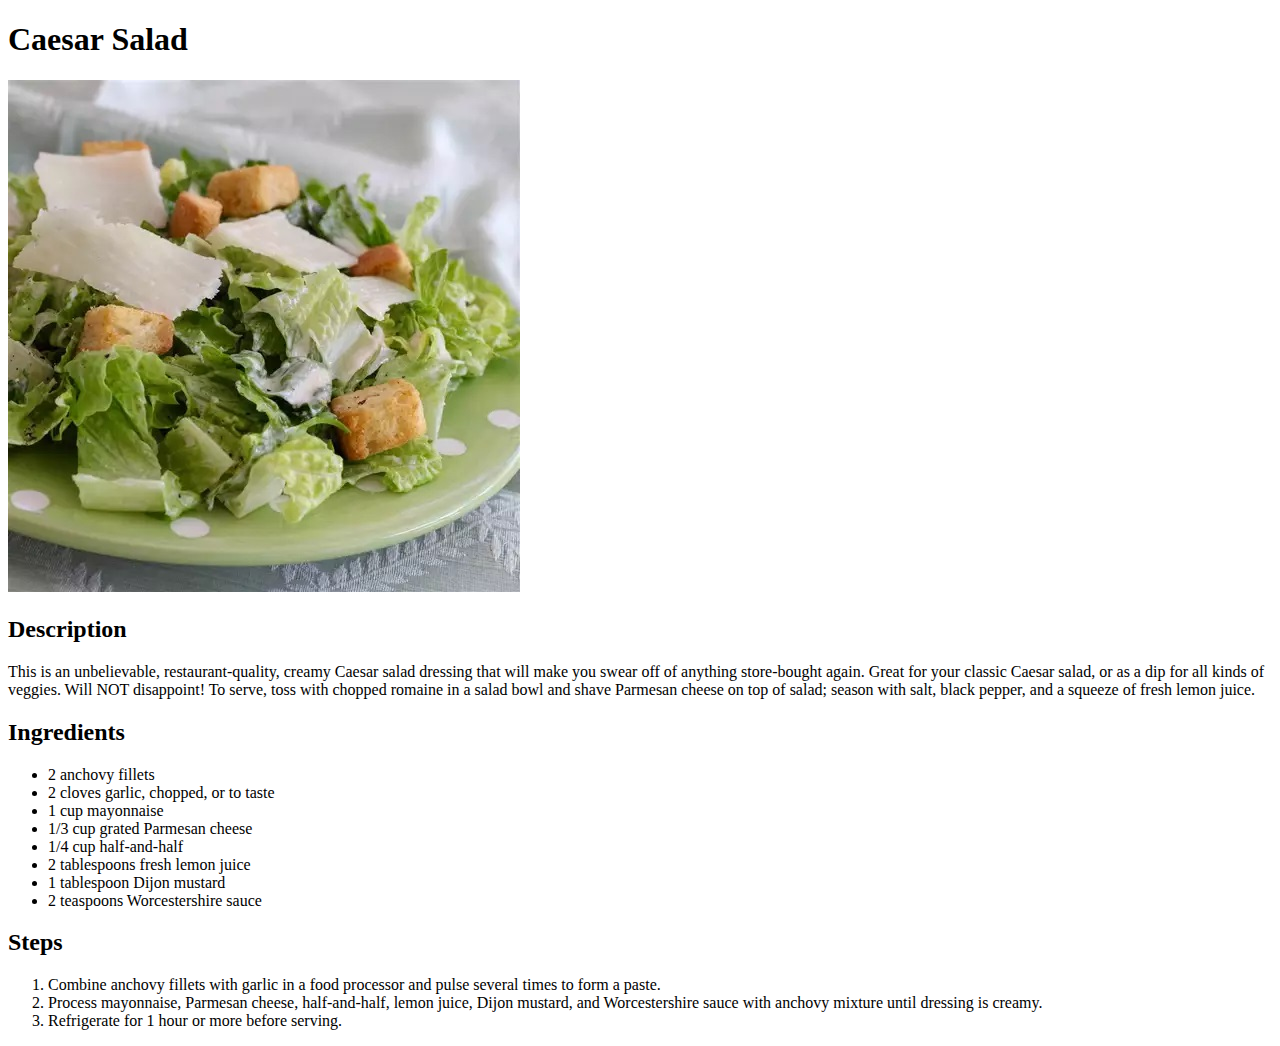
==== recipes/caesar-salad.html @ 19529db1 "Create recipe pages" ====
<!DOCTYPE html>
<html lang="en">
    <head>
        <meta charset="UTF-8">
        <title>Odin Recipes: caesar salad</title>
    </head>

    <body>
        <h1>Caesar Salad</h1>
        <img src="../img/caesar-salad.jpg" alt="A dish of caesar salad">

        <h2>Description</h2>
        <p>This is an unbelievable, restaurant-quality, creamy Caesar salad dressing that will make you swear off of anything store-bought again. Great for your classic Caesar salad, or as a dip for all kinds of veggies. Will NOT disappoint! To serve, toss with chopped romaine in a salad bowl and shave Parmesan cheese on top of salad; season with salt, black pepper, and a squeeze of fresh lemon juice.</p>

        <h2>Ingredients</h2>
        <ul>
            <li>2 anchovy fillets</li>
            <li>2 cloves garlic, chopped, or to taste</li>
            <li>1 cup mayonnaise</li>
            <li>1/3 cup grated Parmesan cheese</li>
            <li>1/4 cup half-and-half</li>
            <li>2 tablespoons fresh lemon juice</li>
            <li>1 tablespoon Dijon mustard</li>
            <li>2 teaspoons Worcestershire sauce</li>
        </ul>

        <h2>Steps</h2>
        <ol>
            <li>Combine anchovy fillets with garlic in a food processor and pulse several times to form a paste.</li>
            <li>Process mayonnaise, Parmesan cheese, half-and-half, lemon juice, Dijon mustard, and Worcestershire sauce with anchovy mixture until dressing is creamy.</li>
            <li>Refrigerate for 1 hour or more before serving. </li>
        </ol>
    </body>
</html>
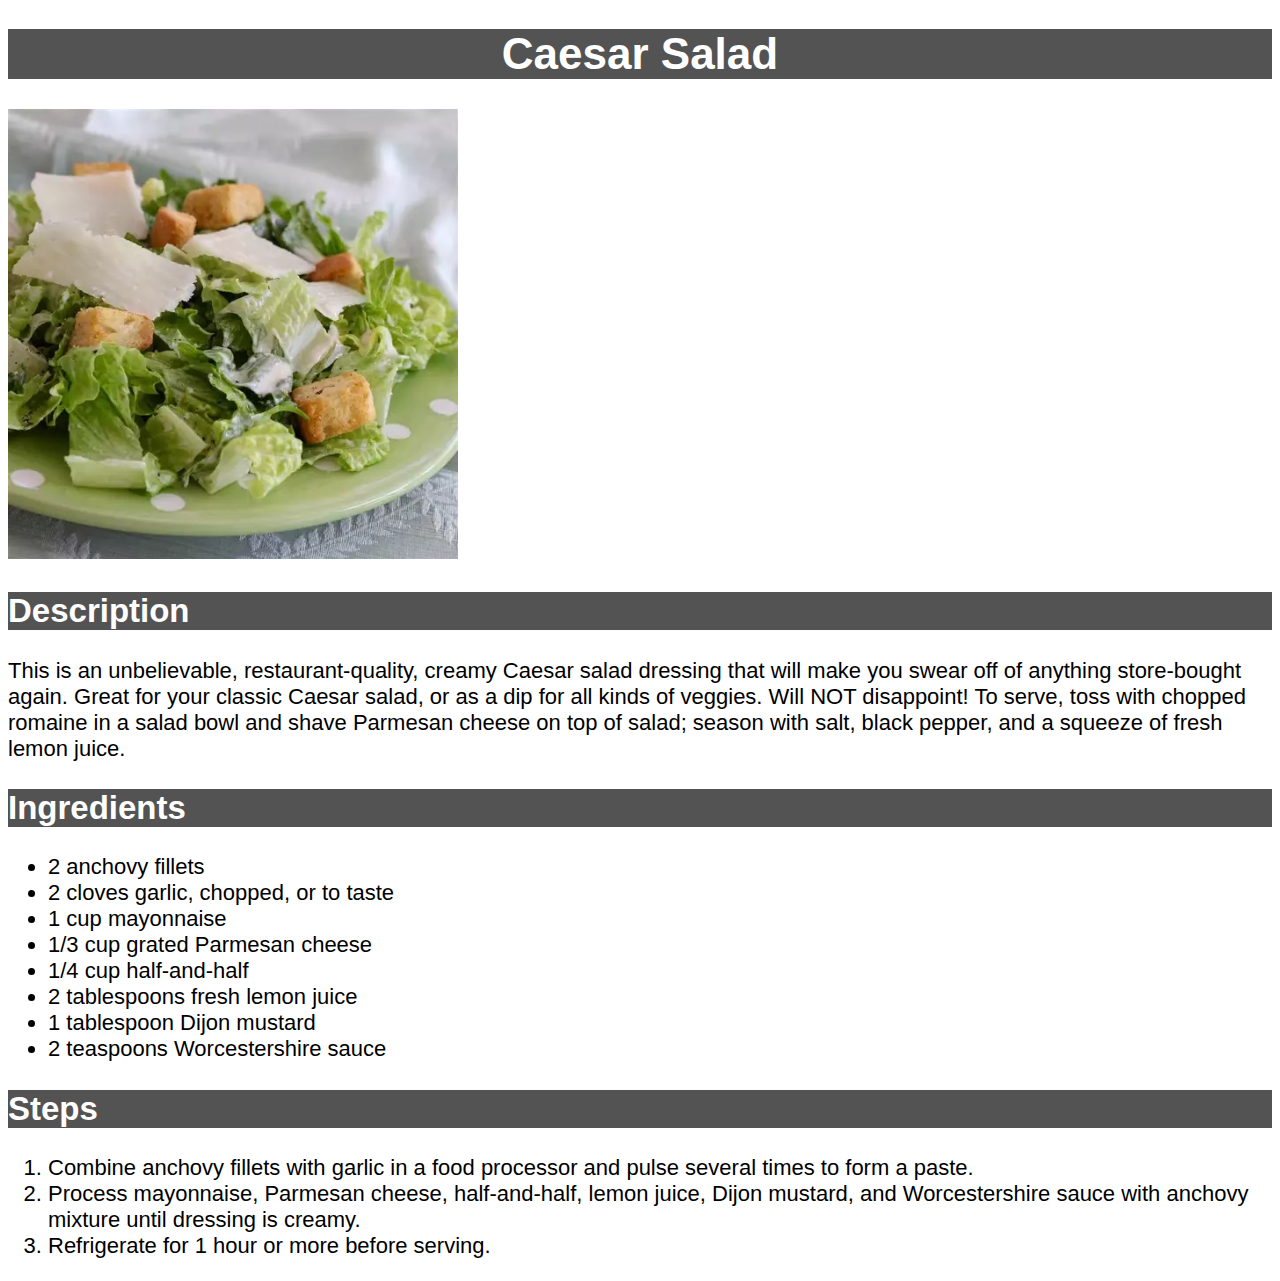
==== commit 35fe286a: "Add some CSS to style the html" ====
--- a/recipes/caesar-salad.html
+++ b/recipes/caesar-salad.html
@@ -3,16 +3,17 @@
     <head>
         <meta charset="UTF-8">
         <title>Odin Recipes: caesar salad</title>
+        <link rel="stylesheet" href="../style.css">
     </head>
 
-    <body>
-        <h1>Caesar Salad</h1>
-        <img src="../img/caesar-salad.jpg" alt="A dish of caesar salad">
-
-        <h2>Description</h2>
+    <body class="General-text">
+        <h1 class="main-head">Caesar Salad</h1>
+        <img class="food-img" src="../img/caesar-salad.jpg" alt="A dish of caesar salad">
+        
+        <h2 class="other-head">Description</h2>
         <p>This is an unbelievable, restaurant-quality, creamy Caesar salad dressing that will make you swear off of anything store-bought again. Great for your classic Caesar salad, or as a dip for all kinds of veggies. Will NOT disappoint! To serve, toss with chopped romaine in a salad bowl and shave Parmesan cheese on top of salad; season with salt, black pepper, and a squeeze of fresh lemon juice.</p>
 
-        <h2>Ingredients</h2>
+        <h2 class="other-head">Ingredients</h2>
         <ul>
             <li>2 anchovy fillets</li>
             <li>2 cloves garlic, chopped, or to taste</li>
@@ -24,7 +25,7 @@
             <li>2 teaspoons Worcestershire sauce</li>
         </ul>
 
-        <h2>Steps</h2>
+        <h2 class="other-head">Steps</h2>
         <ol>
             <li>Combine anchovy fillets with garlic in a food processor and pulse several times to form a paste.</li>
             <li>Process mayonnaise, Parmesan cheese, half-and-half, lemon juice, Dijon mustard, and Worcestershire sauce with anchovy mixture until dressing is creamy.</li>
--- a/style.css
+++ b/style.css
@@ -0,0 +1,25 @@
+.main-head {
+    text-align: center;
+}
+
+.list {
+    font-weight: bold;
+    font-size: 22px;
+}
+
+.main-head, .other-head {
+    background-color: rgb(83, 83, 83);
+    color: white;
+    font-family: "Helvetica", "Georgia", "Arial", sans-serif;
+}
+
+.food-img {
+    width: 450px;
+    height: auto;
+    text-align: center;
+}
+
+.General-text {
+    font-size: 22px;
+    font-family: "Lucida Grande", "Verdana", "Georgia", "Arial", sans-serif;
+}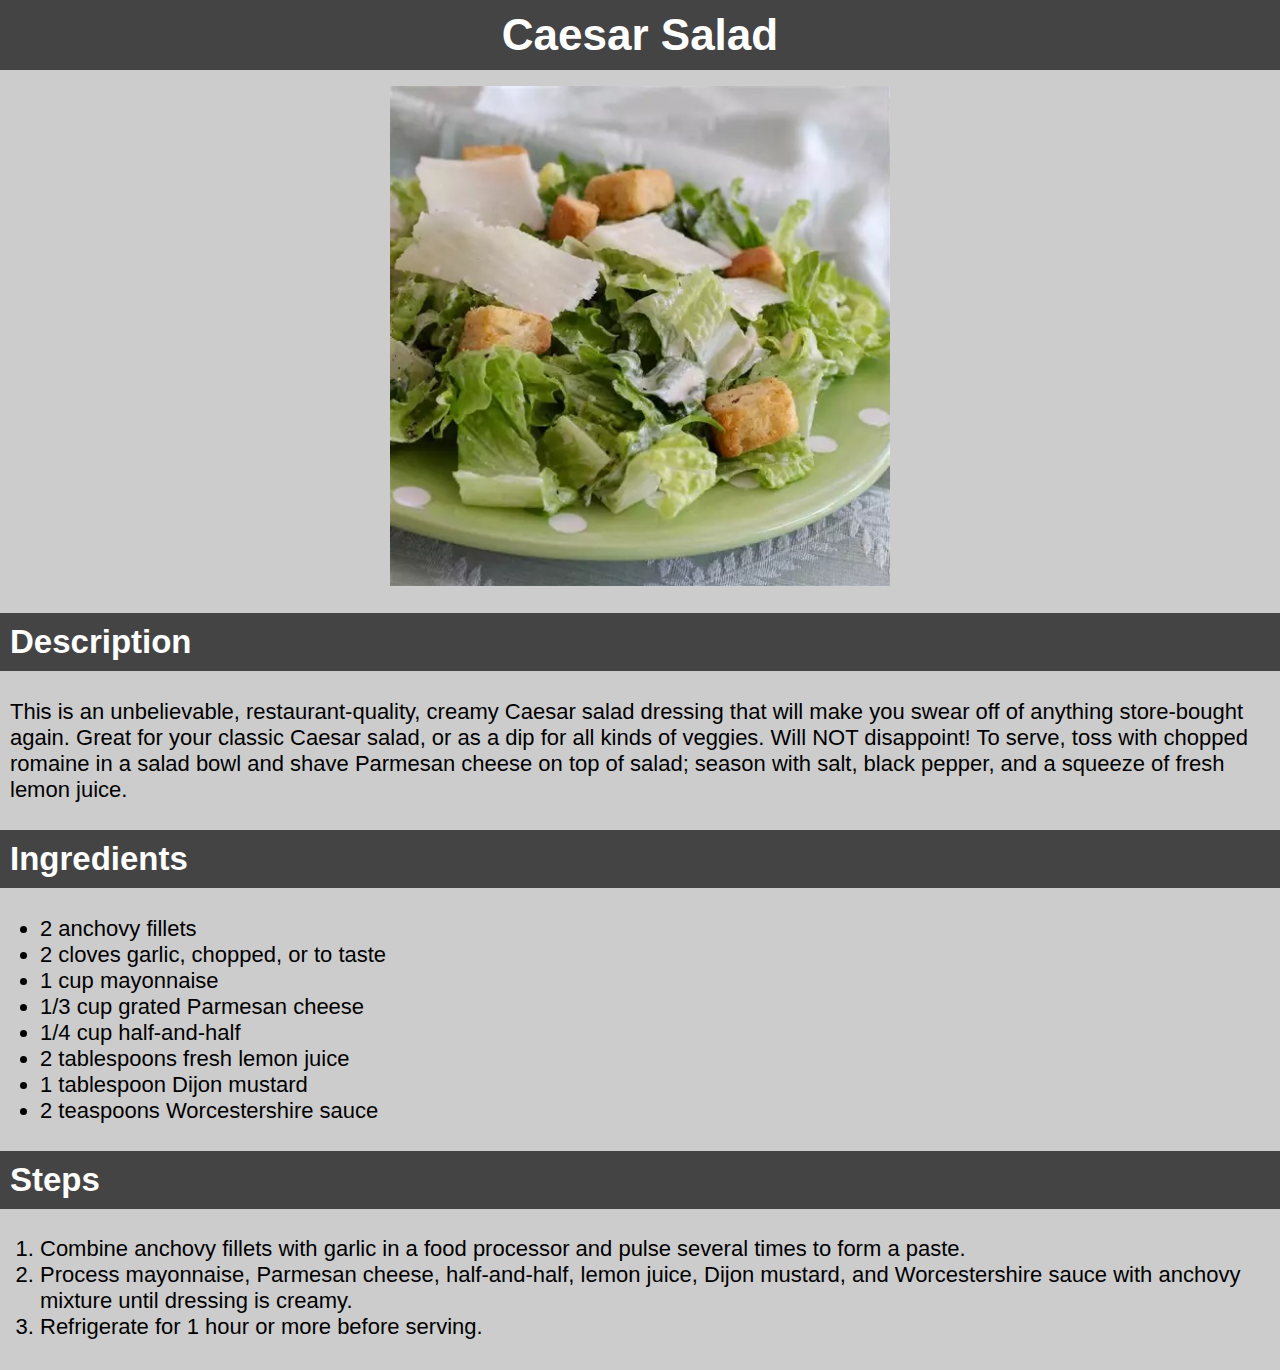
==== commit a07cb24b: "Improve the look of the pages" ====
--- a/recipes/caesar-salad.html
+++ b/recipes/caesar-salad.html
@@ -7,29 +7,31 @@
     </head>
 
     <body class="General-text">
-        <h1 class="main-head">Caesar Salad</h1>
-        <img class="food-img" src="../img/caesar-salad.jpg" alt="A dish of caesar salad">
+        <div class="container-recipe">
+            <h1 class="main-head">Caesar Salad</h1>
+            <img class="food-img" src="../img/caesar-salad.jpg" alt="A dish of caesar salad">
         
-        <h2 class="other-head">Description</h2>
-        <p>This is an unbelievable, restaurant-quality, creamy Caesar salad dressing that will make you swear off of anything store-bought again. Great for your classic Caesar salad, or as a dip for all kinds of veggies. Will NOT disappoint! To serve, toss with chopped romaine in a salad bowl and shave Parmesan cheese on top of salad; season with salt, black pepper, and a squeeze of fresh lemon juice.</p>
+            <h2 class="other-head">Description</h2>
+            <p class="description">This is an unbelievable, restaurant-quality, creamy Caesar salad dressing that will make you swear off of anything store-bought again. Great for your classic Caesar salad, or as a dip for all kinds of veggies. Will NOT disappoint! To serve, toss with chopped romaine in a salad bowl and shave Parmesan cheese on top of salad; season with salt, black pepper, and a squeeze of fresh lemon juice.</p>
 
-        <h2 class="other-head">Ingredients</h2>
-        <ul>
-            <li>2 anchovy fillets</li>
-            <li>2 cloves garlic, chopped, or to taste</li>
-            <li>1 cup mayonnaise</li>
-            <li>1/3 cup grated Parmesan cheese</li>
-            <li>1/4 cup half-and-half</li>
-            <li>2 tablespoons fresh lemon juice</li>
-            <li>1 tablespoon Dijon mustard</li>
-            <li>2 teaspoons Worcestershire sauce</li>
-        </ul>
+            <h2 class="other-head">Ingredients</h2>
+            <ul>
+                <li>2 anchovy fillets</li>
+                <li>2 cloves garlic, chopped, or to taste</li>
+                <li>1 cup mayonnaise</li>
+                <li>1/3 cup grated Parmesan cheese</li>
+                <li>1/4 cup half-and-half</li>
+                <li>2 tablespoons fresh lemon juice</li>
+                <li>1 tablespoon Dijon mustard</li>
+                <li>2 teaspoons Worcestershire sauce</li>
+            </ul>
 
-        <h2 class="other-head">Steps</h2>
-        <ol>
-            <li>Combine anchovy fillets with garlic in a food processor and pulse several times to form a paste.</li>
-            <li>Process mayonnaise, Parmesan cheese, half-and-half, lemon juice, Dijon mustard, and Worcestershire sauce with anchovy mixture until dressing is creamy.</li>
-            <li>Refrigerate for 1 hour or more before serving. </li>
-        </ol>
+            <h2 class="other-head">Steps</h2>
+            <ol>
+                <li>Combine anchovy fillets with garlic in a food processor and pulse several times to form a paste.</li>
+                <li>Process mayonnaise, Parmesan cheese, half-and-half, lemon juice, Dijon mustard, and Worcestershire sauce with anchovy mixture until dressing is creamy.</li>
+                <li>Refrigerate for 1 hour or more before serving. </li>
+            </ol>
+        </div>
     </body>
 </html>--- a/style.css
+++ b/style.css
@@ -1,25 +1,54 @@
 .main-head {
     text-align: center;
+    margin: 0;
 }
 
 .list {
     font-weight: bold;
     font-size: 22px;
+    background-color: #cccccc;
+    padding: 30px;
+    margin: 8px 0 0 0;
 }
 
 .main-head, .other-head {
-    background-color: rgb(83, 83, 83);
+    background-color: #444444;
     color: white;
     font-family: "Helvetica", "Georgia", "Arial", sans-serif;
+    padding: 10px;
 }
 
 .food-img {
-    width: 450px;
+    max-width: 500px;
     height: auto;
-    text-align: center;
+    display: block;
+    margin:16px auto;
 }
 
 .General-text {
     font-size: 22px;
     font-family: "Lucida Grande", "Verdana", "Georgia", "Arial", sans-serif;
+    max-width: 1500px;
+    margin: 0 auto;
+    background-color: #eee;
+}
+
+.main-body {
+    max-width: 500px;
+    margin: 0 auto;
+    background-color: #eee;
+}
+
+.container {
+    background-color: white;
+    padding: 8px;
+}
+
+.container-recipe {
+    background-color: #cccccc;
+    padding-bottom: 8px;
+}
+
+.description{
+    padding: 0 10px;
 }